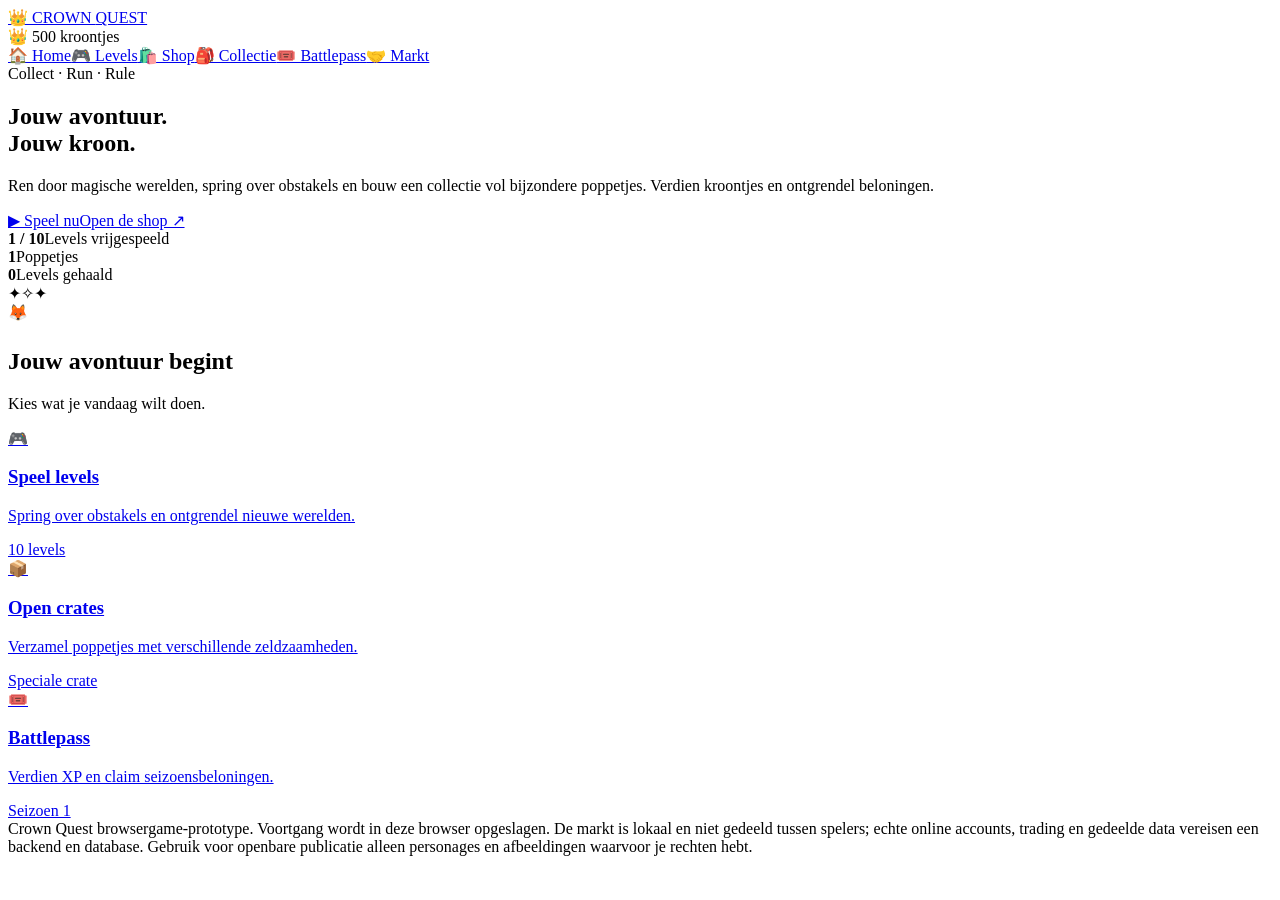
==== index.html @ 91758d0e "Add files via upload" ====
<!doctype html>
<html lang="nl"><head><meta charset="utf-8"><meta name="viewport" content="width=device-width,initial-scale=1"><title>Home | Crown Quest</title><link rel="stylesheet" href="style.css"></head><body>
<header><a class="brand" href="index.html">👑 CROWN <span>QUEST</span></a><div class="wallet">👑 <span data-coins>500</span> kroontjes</div></header>
<nav>
<a href="index.html" class="active">🏠 Home</a><a href="levels.html" >🎮 Levels</a><a href="shop.html" >🛍️ Shop</a><a href="collection.html" >🎒 Collectie</a><a href="battlepass.html" >🎟️ Battlepass</a><a href="market.html" >🤝 Markt</a>
</nav><main>
<section class="hero"><div class="panel intro"><div class="eyebrow">Collect · Run · Rule</div><h1>Jouw avontuur.<br><span>Jouw kroon.</span></h1><p>Ren door magische werelden, spring over obstakels en bouw een collectie vol bijzondere poppetjes. Verdien kroontjes en ontgrendel beloningen.</p><div class="actions"><a class="button" href="levels.html">▶ Speel nu</a><a class="button secondary" href="shop.html">Open de shop ↗</a></div><div class="stats"><div class="stat"><b><span data-unlocked>1</span> / 10</b><span>Levels vrijgespeeld</span></div><div class="stat"><b data-pet-count>1</b><span>Poppetjes</span></div><div class="stat"><b id="wins">0</b><span>Levels gehaald</span></div></div></div><div class="panel showcase"><div class="orbit"></div><div class="orbit two"></div><span class="spark sp1">✦</span><span class="spark sp2">✧</span><span class="spark sp3">✦</span><div class="pet-big" data-showcase>🦊</div></div></section>
<section style="margin-top:26px"><div class="head"><div><h2>Jouw avontuur begint</h2><p>Kies wat je vandaag wilt doen.</p></div></div><div class="grid">
<a class="panel item" href="levels.html"><div class="art">🎮</div><h3>Speel levels</h3><p>Spring over obstakels en ontgrendel nieuwe werelden.</p><span class="badge rare">10 levels</span></a>
<a class="panel item" href="shop.html"><div class="art">📦</div><h3>Open crates</h3><p>Verzamel poppetjes met verschillende zeldzaamheden.</p><span class="badge legendary">Speciale crate</span></a>
<a class="panel item" href="battlepass.html"><div class="art">🎟️</div><h3>Battlepass</h3><p>Verdien XP en claim seizoensbeloningen.</p><span class="badge epic">Seizoen 1</span></a>
</div></section><div class="footer">Crown Quest browsergame-prototype. Voortgang wordt in deze browser opgeslagen. De markt is lokaal en niet gedeeld tussen spelers; echte online accounts, trading en gedeelde data vereisen een backend en database. Gebruik voor openbare publicatie alleen personages en afbeeldingen waarvoor je rechten hebt.</div></main><div id="toast" class="toast"></div><script src="app.js"></script><script>document.getElementById('wins').textContent=(JSON.parse(localStorage.getItem('crownQuestMultiPage_v1')||'{}').wins||0);</script></body></html>
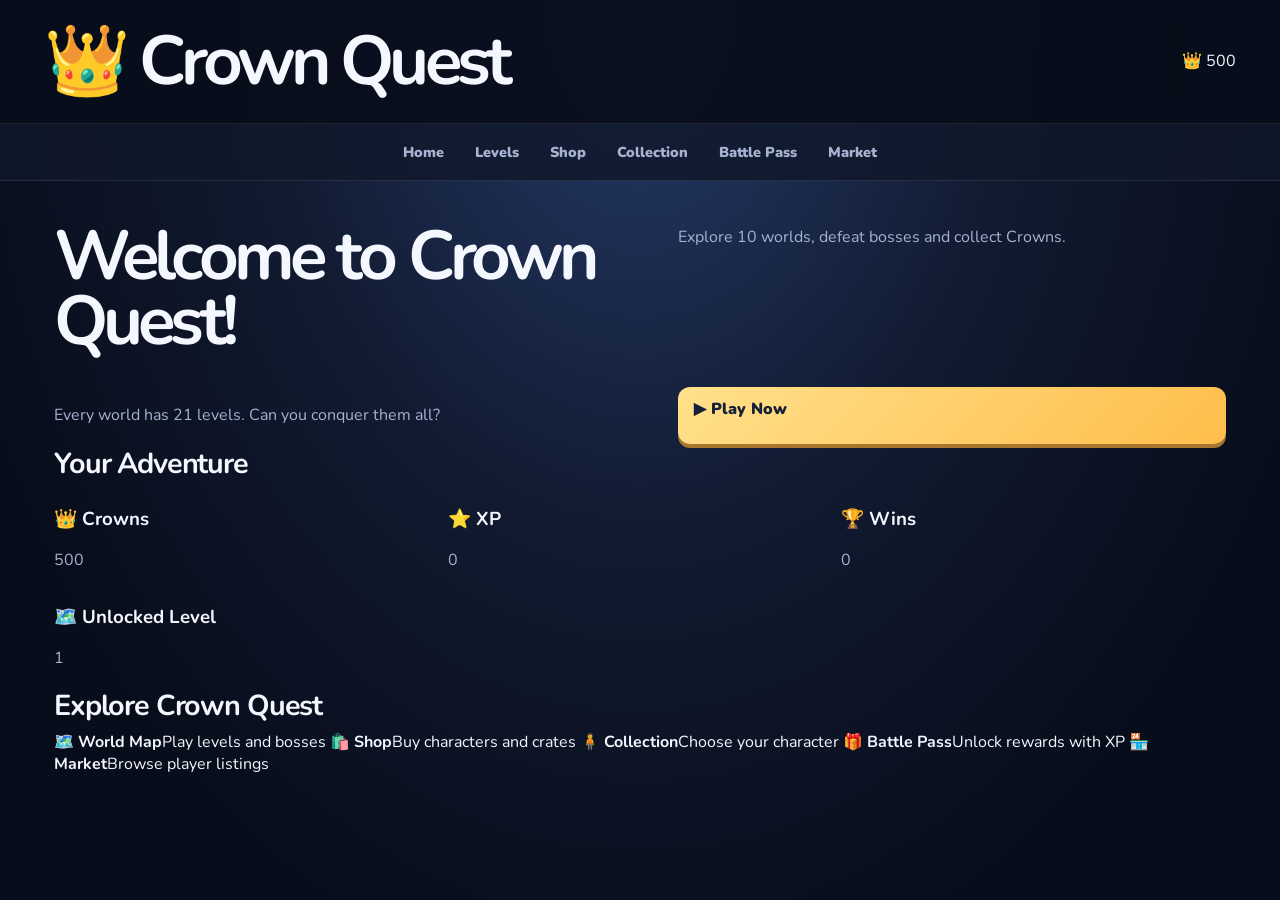
==== commit c383c1df: "Update index.html" ====
--- a/index.html
+++ b/index.html
@@ -1,12 +1,68 @@
 <!doctype html>
-<html lang="nl"><head><meta charset="utf-8"><meta name="viewport" content="width=device-width,initial-scale=1"><title>Home | Crown Quest</title><link rel="stylesheet" href="style.css"></head><body>
-<header><a class="brand" href="index.html">👑 CROWN <span>QUEST</span></a><div class="wallet">👑 <span data-coins>500</span> kroontjes</div></header>
-<nav>
-<a href="index.html" class="active">🏠 Home</a><a href="levels.html" >🎮 Levels</a><a href="shop.html" >🛍️ Shop</a><a href="collection.html" >🎒 Collectie</a><a href="battlepass.html" >🎟️ Battlepass</a><a href="market.html" >🤝 Markt</a>
-</nav><main>
-<section class="hero"><div class="panel intro"><div class="eyebrow">Collect · Run · Rule</div><h1>Jouw avontuur.<br><span>Jouw kroon.</span></h1><p>Ren door magische werelden, spring over obstakels en bouw een collectie vol bijzondere poppetjes. Verdien kroontjes en ontgrendel beloningen.</p><div class="actions"><a class="button" href="levels.html">▶ Speel nu</a><a class="button secondary" href="shop.html">Open de shop ↗</a></div><div class="stats"><div class="stat"><b><span data-unlocked>1</span> / 10</b><span>Levels vrijgespeeld</span></div><div class="stat"><b data-pet-count>1</b><span>Poppetjes</span></div><div class="stat"><b id="wins">0</b><span>Levels gehaald</span></div></div></div><div class="panel showcase"><div class="orbit"></div><div class="orbit two"></div><span class="spark sp1">✦</span><span class="spark sp2">✧</span><span class="spark sp3">✦</span><div class="pet-big" data-showcase>🦊</div></div></section>
-<section style="margin-top:26px"><div class="head"><div><h2>Jouw avontuur begint</h2><p>Kies wat je vandaag wilt doen.</p></div></div><div class="grid">
-<a class="panel item" href="levels.html"><div class="art">🎮</div><h3>Speel levels</h3><p>Spring over obstakels en ontgrendel nieuwe werelden.</p><span class="badge rare">10 levels</span></a>
-<a class="panel item" href="shop.html"><div class="art">📦</div><h3>Open crates</h3><p>Verzamel poppetjes met verschillende zeldzaamheden.</p><span class="badge legendary">Speciale crate</span></a>
-<a class="panel item" href="battlepass.html"><div class="art">🎟️</div><h3>Battlepass</h3><p>Verdien XP en claim seizoensbeloningen.</p><span class="badge epic">Seizoen 1</span></a>
-</div></section><div class="footer">Crown Quest browsergame-prototype. Voortgang wordt in deze browser opgeslagen. De markt is lokaal en niet gedeeld tussen spelers; echte online accounts, trading en gedeelde data vereisen een backend en database. Gebruik voor openbare publicatie alleen personages en afbeeldingen waarvoor je rechten hebt.</div></main><div id="toast" class="toast"></div><script src="app.js"></script><script>document.getElementById('wins').textContent=(JSON.parse(localStorage.getItem('crownQuestMultiPage_v1')||'{}').wins||0);</script></body></html>+<html lang="en">
+<head>
+  <meta charset="UTF-8">
+  <meta name="viewport" content="width=device-width, initial-scale=1.0">
+  <title>Crown Quest</title>
+  <link rel="stylesheet" href="style.css">
+</head>
+<body>
+  <header class="topbar">
+    <h1>👑 Crown Quest</h1>
+    <div>👑 <span data-coins>500</span></div>
+  </header>
+
+  <nav>
+    <a href="index.html">Home</a>
+    <a href="levels.html">Levels</a>
+    <a href="shop.html">Shop</a>
+    <a href="collection.html">Collection</a>
+    <a href="battlepass.html">Battle Pass</a>
+    <a href="market.html">Market</a>
+  </nav>
+
+  <main class="container">
+    <section class="hero">
+      <h1>Welcome to Crown Quest!</h1>
+      <p>Explore 10 worlds, defeat bosses and collect Crowns.</p>
+      <p>Every world has 21 levels. Can you conquer them all?</p>
+      <a class="button" href="levels.html">▶ Play Now</a>
+    </section>
+
+    <section class="dashboard">
+      <h2>Your Adventure</h2>
+      <div class="stats">
+        <article class="stat-card">
+          <h3>👑 Crowns</h3>
+          <p data-coins>500</p>
+        </article>
+        <article class="stat-card">
+          <h3>⭐ XP</h3>
+          <p data-xp>0</p>
+        </article>
+        <article class="stat-card">
+          <h3>🏆 Wins</h3>
+          <p data-wins>0</p>
+        </article>
+        <article class="stat-card">
+          <h3>🗺️ Unlocked Level</h3>
+          <p data-unlocked-level>1</p>
+        </article>
+      </div>
+    </section>
+
+    <section>
+      <h2>Explore Crown Quest</h2>
+      <div class="home-grid">
+        <a href="levels.html">🗺️ <strong>World Map</strong><span>Play levels and bosses</span></a>
+        <a href="shop.html">🛍️ <strong>Shop</strong><span>Buy characters and crates</span></a>
+        <a href="collection.html">🧍 <strong>Collection</strong><span>Choose your character</span></a>
+        <a href="battlepass.html">🎁 <strong>Battle Pass</strong><span>Unlock rewards with XP</span></a>
+        <a href="market.html">🏪 <strong>Market</strong><span>Browse player listings</span></a>
+      </div>
+    </section>
+  </main>
+
+  <script src="app.js"></script>
+</body>
+</html>
--- a/style.css
+++ b/style.css
@@ -0,0 +1,10 @@
+@import url('https://fonts.googleapis.com/css2?family=Nunito:wght@400;700;800;900;1000&display=swap');
+:root{--bg:#080d1b;--panel:#151f38;--panel2:#202d4b;--line:#ffffff18;--text:#f5f7ff;--muted:#a5b2d0;--gold:#ffd166;--mint:#5ef0c0;--pink:#ff719f;--blue:#83b5ff}
+*{box-sizing:border-box}body{margin:0;min-height:100vh;color:var(--text);font-family:Nunito,system-ui,sans-serif;background:radial-gradient(ellipse at top,#263c6b 0,#111a30 42%,var(--bg) 78%)}
+a{color:inherit;text-decoration:none}button,input,select{font:inherit}button,.button{display:inline-block;border:0;border-radius:12px;padding:11px 16px;background:linear-gradient(135deg,#ffe18b,#ffbd4b);color:#172039;font-weight:1000;cursor:pointer;box-shadow:0 4px 0 #a9762d;transition:.16s}button:hover,.button:hover{transform:translateY(-2px);filter:brightness(1.07)}button:disabled{opacity:.4;cursor:not-allowed;transform:none;box-shadow:none}.secondary{background:#2a395c;color:#f5f7ff;box-shadow:0 4px 0 #15213a;border:1px solid var(--line)}
+header{position:sticky;top:0;z-index:5;display:flex;align-items:center;justify-content:space-between;gap:16px;padding:14px clamp(14px,4vw,44px);background:#080d1bec;border-bottom:1px solid var(--line);backdrop-filter:blur(14px)}.brand{font-size:1.3rem;font-weight:1000;letter-spacing:-.06em}.brand span{color:var(--gold)}.wallet{padding:9px 14px;background:#3d321d;border:1px solid #ffdb7950;border-radius:99px;color:var(--gold);font-weight:1000;white-space:nowrap}
+nav{display:flex;gap:7px;flex-wrap:wrap;justify-content:center;padding:10px clamp(10px,3vw,35px);border-bottom:1px solid var(--line);background:#10182bd9}nav a{padding:8px 12px;border-radius:10px;font-weight:900;font-size:.9rem;color:var(--muted)}nav a:hover,nav a.active{background:var(--gold);color:#172039}
+main{max-width:1240px;margin:auto;padding:28px clamp(13px,3vw,34px) 60px}.panel{background:linear-gradient(145deg,#1a2745ed,#11192deF);border:1px solid var(--line);border-radius:22px;box-shadow:0 18px 50px #0003}.hero{display:grid;grid-template-columns:1.05fr .95fr;gap:18px}.intro{padding:clamp(22px,4vw,42px);overflow:hidden}.eyebrow{font-size:.72rem;font-weight:1000;letter-spacing:.17em;text-transform:uppercase;color:var(--mint)}h1{font-size:clamp(2.4rem,5.4vw,4.8rem);line-height:.94;letter-spacing:-.07em;margin:15px 0}h1 span{color:var(--gold)}h2{font-size:1.8rem;letter-spacing:-.04em;margin:0 0 6px}h3{margin:6px 0}p{color:var(--muted);line-height:1.55}.actions{display:flex;gap:10px;flex-wrap:wrap;margin-top:20px}.showcase{min-height:270px;display:grid;place-items:center;position:relative;overflow:hidden;background:radial-gradient(circle at 50% 45%,#45649a,#1a2846 58%,#121b31)}.pet-big{font-size:130px;z-index:1;filter:drop-shadow(0 20px 12px #0007);animation:float 2.6s ease-in-out infinite}.orbit{position:absolute;width:210px;height:210px;border:1px solid #ffffff25;border-radius:50%;animation:spin 20s linear infinite}.orbit.two{width:290px;height:290px;border-style:dashed;animation-direction:reverse}.spark{position:absolute;color:var(--gold);font-size:25px;animation:twinkle 1.7s infinite}.sp1{top:20%;left:20%}.sp2{right:20%;top:25%;color:var(--mint)}.sp3{bottom:18%;left:28%;color:var(--pink)}@keyframes float{50%{transform:translateY(-13px) rotate(4deg)}}@keyframes spin{to{transform:rotate(360deg)}}@keyframes twinkle{50%{opacity:.4;transform:scale(.65) rotate(40deg)}}
+.stats{display:grid;grid-template-columns:repeat(3,1fr);gap:9px;margin-top:17px}.stat{padding:13px;background:#ffffff08;border:1px solid var(--line);border-radius:14px}.stat b{display:block;font-size:1.2rem}.stat span{font-size:.78rem;color:var(--muted)}.head{display:flex;justify-content:space-between;align-items:end;gap:14px;margin:8px 0 18px}.head p{margin:4px 0 0}.gold{color:var(--gold);font-weight:1000}.muted{color:var(--muted)}.badge{display:inline-block;padding:5px 9px;border-radius:8px;font-size:.7rem;font-weight:1000;text-transform:uppercase;letter-spacing:.08em}.common{background:#33415e;color:#e1e9ff}.rare{background:#124b67;color:#8be9ff}.epic{background:#4c246e;color:#e7b2ff}.legendary{background:#694617;color:#ffdb77}
+.grid{display:grid;grid-template-columns:repeat(3,minmax(0,1fr));gap:15px}.item{padding:16px;overflow:hidden}.art{height:140px;border-radius:16px;background:radial-gradient(circle at 50% 30%,#40598b,#202e4d 70%);display:grid;place-items:center;font-size:68px;margin-bottom:13px;position:relative;overflow:hidden}.art:after{content:"";position:absolute;width:130px;height:130px;border:1px solid #ffffff20;border-radius:50%;animation:spin 16s linear infinite}.item p{font-size:.86rem;min-height:42px;margin:4px 0 14px}.item-foot{display:flex;justify-content:space-between;align-items:center;gap:8px}.notice{padding:13px 15px;background:#112e32;border:1px solid #286c65;border-radius:13px;color:#c1ffed;font-size:.88rem;line-height:1.5;margin:14px 0}.canvaswrap{overflow:hidden;border-radius:16px;border:1px solid #ffffff25;background:#b1f0f5}.canvaswrap canvas{width:100%;height:auto;display:block;touch-action:manipulation}.gamebox{padding:14px}.gamebar,.controls{display:flex;justify-content:space-between;align-items:center;gap:10px;flex-wrap:wrap;margin-bottom:12px}.controls{margin:12px 0 0}.small{font-size:.8rem;color:var(--muted)}.arrows{display:flex;gap:8px}.arrows button{min-width:46px}.levelmap{display:grid;grid-template-columns:repeat(5,minmax(0,1fr));gap:9px;margin:15px 0}.leveltile{padding:12px 5px;background:#182542;border:1px solid var(--line);border-radius:14px;text-align:center;cursor:pointer}.leveltile b{display:block;font-size:1.3rem}.leveltile span{font-size:.75rem;color:var(--muted)}.leveltile.current{border-color:var(--gold);box-shadow:inset 0 0 0 1px var(--gold)}.leveltile.locked{opacity:.4;cursor:not-allowed}.progress{height:10px;background:#080e1c;border-radius:99px;overflow:hidden;margin:12px 0}.progress span{display:block;height:100%;background:linear-gradient(90deg,var(--mint),var(--blue));border-radius:99px}.rows .row{display:flex;align-items:center;gap:13px;padding:14px;border-bottom:1px solid var(--line)}.rows .row:last-child{border:0}.rowicon{width:56px;height:56px;display:grid;place-items:center;font-size:32px;border-radius:14px;background:#283859}.rowinfo{flex:1;min-width:0}.rowinfo p{font-size:.8rem;margin:4px 0 0}.empty{padding:30px;text-align:center;color:var(--muted);border:1px dashed #ffffff30;border-radius:15px}.formrow{display:flex;gap:10px;flex-wrap:wrap}.formrow input,.formrow select{background:#202d4b;color:white;border:1px solid #ffffff25;border-radius:10px;padding:11px;min-width:120px}.formrow select{flex:1}.footer{margin-top:25px;font-size:.77rem;line-height:1.55;color:#7887a8}.toast{position:fixed;z-index:10;bottom:22px;left:50%;transform:translate(-50%,25px);opacity:0;pointer-events:none;background:#f6f8ff;color:#10172a;border-radius:13px;padding:13px 18px;font-weight:900;box-shadow:0 15px 40px #0006;transition:.25s;max-width:90vw;text-align:center}.toast.show{opacity:1;transform:translate(-50%,0)}
+@media(max-width:800px){.hero{grid-template-columns:1fr}.showcase{min-height:220px}.grid{grid-template-columns:repeat(2,minmax(0,1fr))}}@media(max-width:520px){.grid{grid-template-columns:1fr}.head{align-items:start;flex-direction:column}.levelmap{grid-template-columns:repeat(3,minmax(0,1fr))}.pet-big{font-size:105px}}
